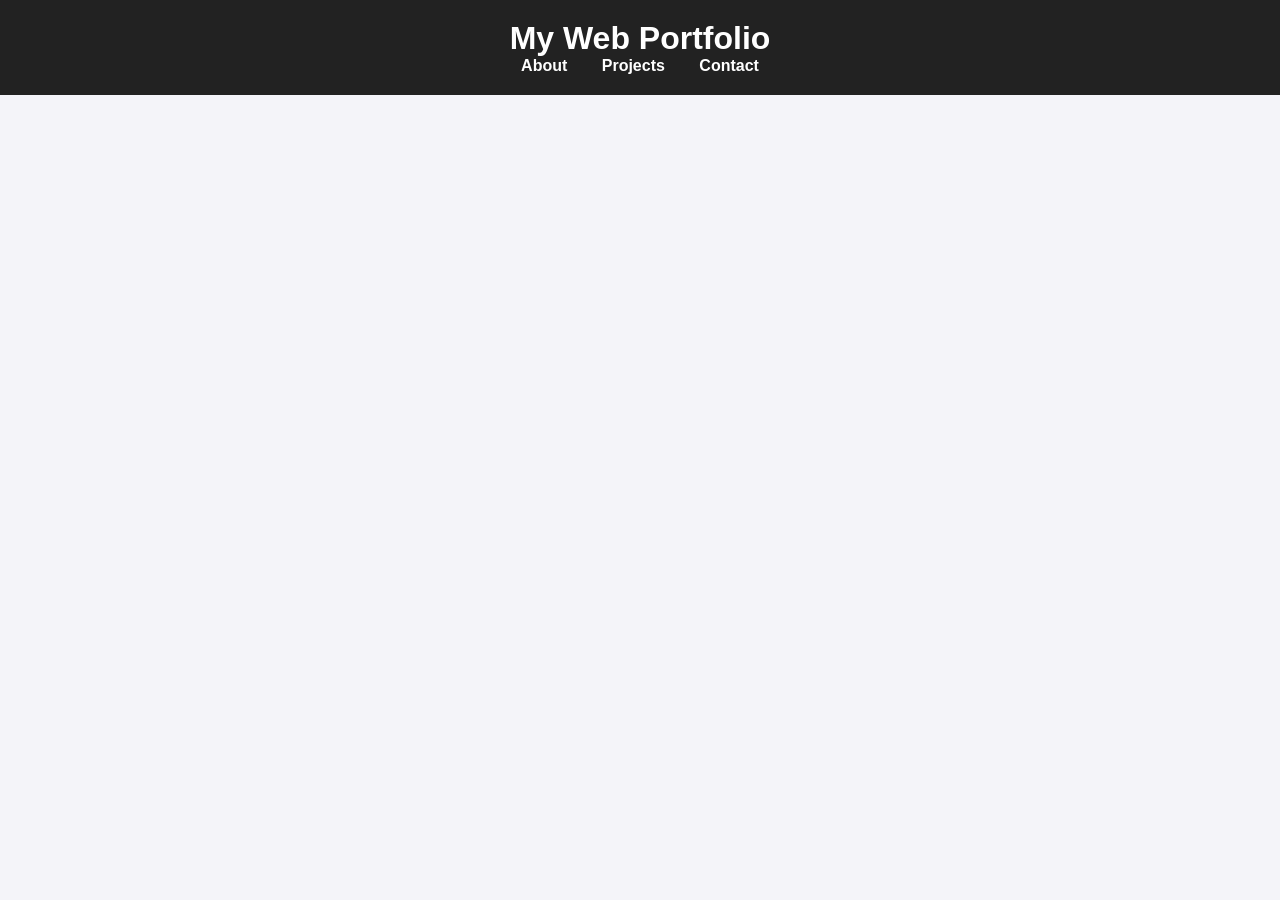
==== simplePortfolio/index.html @ e9043778 "Complete header part" ====
<!DOCTYPE html>
<html lang="en">

<head>
    <meta charset="UTF-8">
    <meta name="viewport" content="width=device-width, initial-scale=1.0">
    <title>portfolio</title>

    <!-- Link with CSS file -->
    <link rel="stylesheet" href="style.css">
</head>

<body>
    <!-- Header part -->
    <header>
        <h1>My Web Portfolio</h1>
        <nav>
            <a href="#about">About</a>
            <a href="#projects">Projects</a>
            <a href="#contact">Contact</a>
        </nav>
    </header>
</body>

</html>
---- simplePortfolio/style.css ----
body {
    font-family: Arial, sans-serif;
    margin: 0;
    padding: 0;
    background-color: #f4f4f9;
    color: #333;
}

header {
    background-color: #222;
    color: #fff;
    padding: 20px 0;
    text-align: center;
}

header h1 {
    margin: 0;
    font-size: 2rem;
    /* 1rem=16px*/
}

nav a {
    color: #fff;
    margin: 0 15px;
    text-decoration: none;
    font-weight: bold;
}
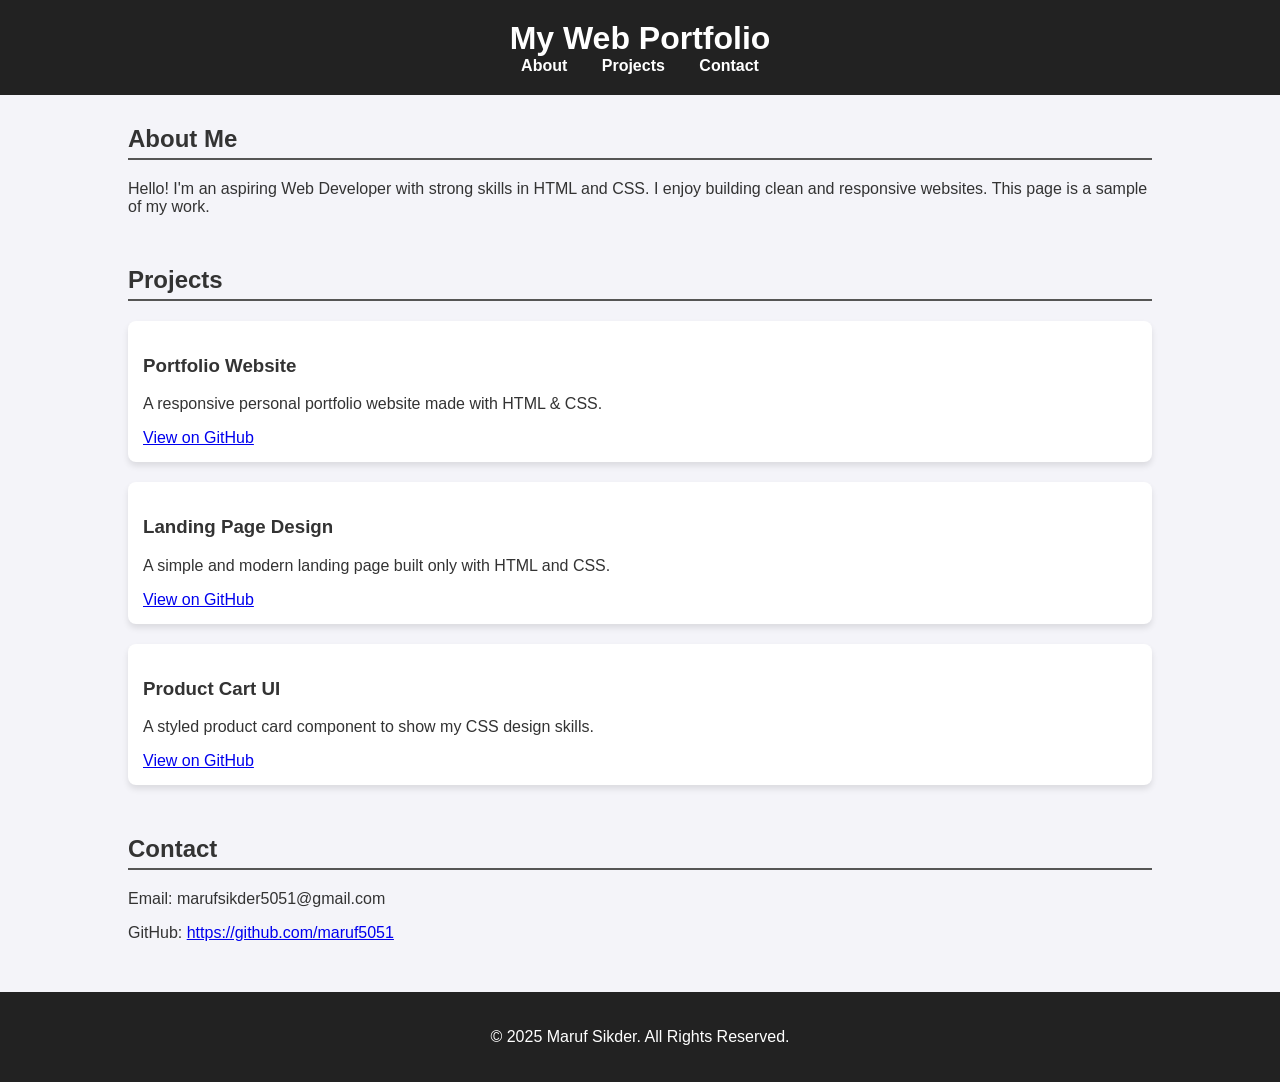
==== commit 4ce80a60: "modify index.html & style.css file and delete a x.html file." ====
--- a/simplePortfolio/index.html
+++ b/simplePortfolio/index.html
@@ -20,6 +20,51 @@
             <a href="#contact">Contact</a>
         </nav>
     </header>
+
+
+    <div class="container">
+
+        <section id="about">
+            <h2>About Me</h2>
+            <p>Hello! I'm an aspiring Web Developer with strong skills in HTML and CSS.
+                I enjoy building clean and responsive websites. This page is a sample of my work.</p>
+        </section>
+
+        <section id="projects">
+            <h2>Projects</h2>
+
+            <div class="project">
+                <h3>Portfolio Website</h3>
+                <p>A responsive personal portfolio website made with HTML & CSS.</p>
+                <a href="https://github.com/maruf5051">View on GitHub</a>
+            </div>
+
+            <div class="project">
+                <h3>Landing Page Design</h3>
+                <p>A simple and modern landing page built only with HTML and CSS.</p>
+                <a href="https://github.com/maruf5051">View on GitHub</a>
+            </div>
+
+            <div class="project">
+                <h3>Product Cart UI</h3>
+                <p>A styled product card component to show my CSS design skills.</p>
+                <a href="https://github.com/maruf5051">View on GitHub</a>
+            </div>
+        </section>
+
+        <section id="contact">
+            <h2>Contact</h2>
+            <p>Email: marufsikder5051@gmail.com</p>
+            <p>GitHub: <a href="https://github.com/maruf5051">https://github.com/maruf5051</a></p>
+        </section>
+
+    </div>
+
+    <footer>
+        <p>&copy; 2025 Maruf Sikder. All Rights Reserved.</p>
+    </footer>
+
+
 </body>
 
 </html>
--- a/simplePortfolio/style.css
+++ b/simplePortfolio/style.css
@@ -24,4 +24,42 @@
     margin: 0 15px;
     text-decoration: none;
     font-weight: bold;
+}
+
+.container {
+    width: 80%;
+    margin: 30px auto;
+}
+
+section {
+    margin-bottom: 50px;
+}
+
+h2 {
+    border-bottom: 2px solid #555;
+    padding-bottom: 5px;
+    margin-bottom: 20px;
+}
+
+.project {
+    background-color: #fff;
+    border-radius: 8px;
+    padding: 15px;
+    margin-bottom: 20px;
+    box-shadow: 0px 4px 6px rgba(0, 0, 0, 0.1);
+    transition: transform 0.2s ease;
+}
+
+.project:hover {
+    transform: translateY(-5px);
+}
+
+footer {
+    background: #222;
+    color: #fff;
+    text-align: center;
+    padding: 20px 0;
+    position: relative;
+    bottom: 0;
+    width: 100%;
 }
